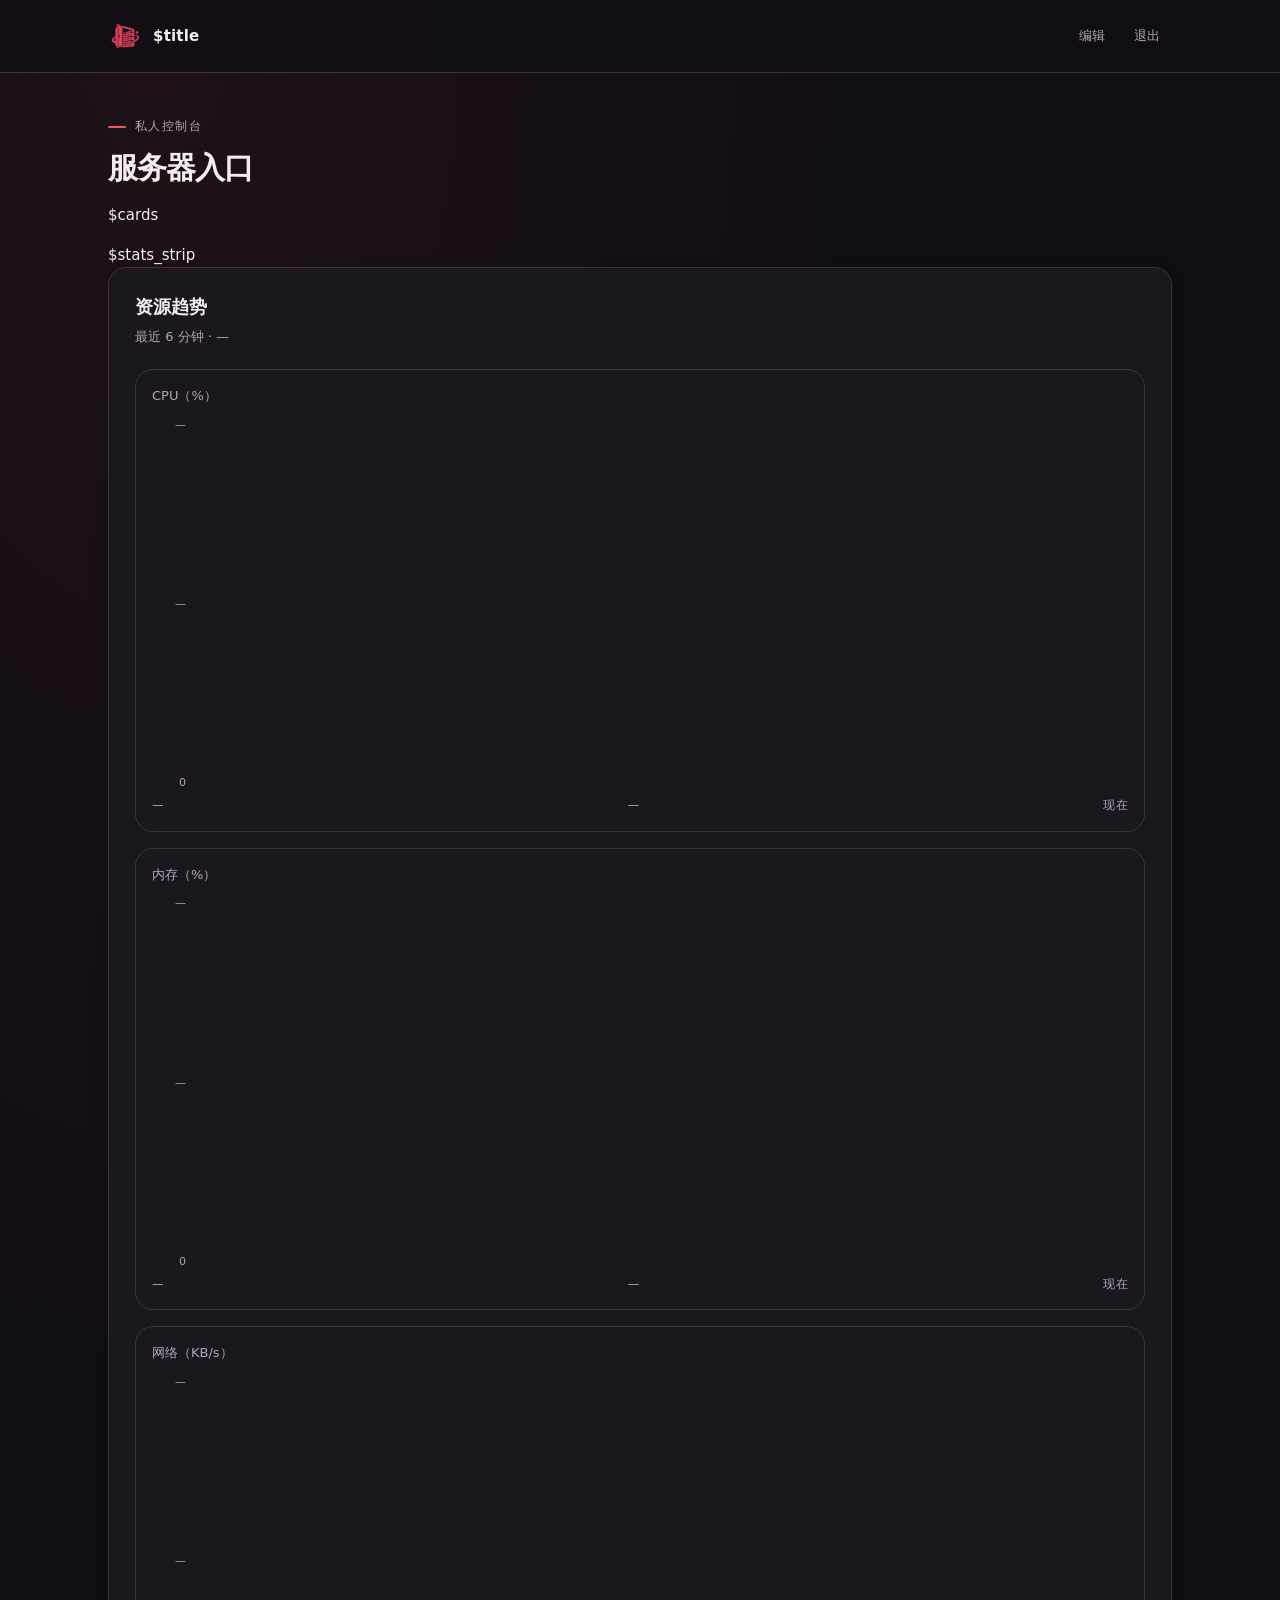
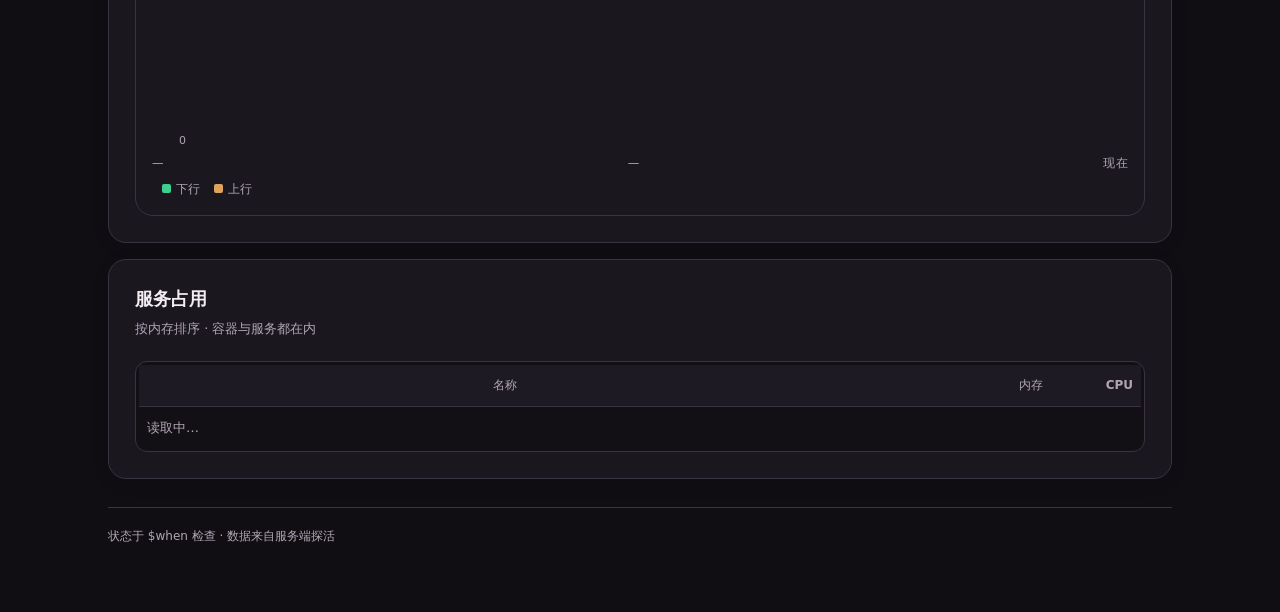
==== templates/index.html @ f42dd67f "Add resource charts and tidy the home page The home page now shows live CPU, memory and network char" ====
<!doctype html>
<html lang="zh-CN">
<head>
<meta charset="utf-8">
<meta name="viewport" content="width=device-width,initial-scale=1">
<meta name="color-scheme" content="dark">
<title>$title</title>
<link rel="icon" href="/static/icon.ico" sizes="any">
<link rel="icon" type="image/png" sizes="32x32" href="/static/icon-32.png">
<link rel="apple-touch-icon" href="/static/apple-touch-icon.png">
<link rel="stylesheet" href="/static/style.css">
</head>
<body>
<header class="topbar">
  <div class="bar-inner">
    <div class="brand"><img class="brand-img" src="/static/icon-192.png" alt="" width="34" height="34" aria-hidden="true"><span class="brand-name">$title</span></div>
    <nav class="topnav" aria-label="主导航">
      <a class="navlink" href="/admin">编辑</a>
      <a class="navlink" href="/logout">退出</a>
    </nav>
  </div>
</header>

<main class="wrap">
  <section class="hero" aria-labelledby="page-title">
    <p class="hero-kicker">私人控制台</p>
    <h1 class="hero-title" id="page-title">服务器入口</h1>
  </section>

  <section class="grid" aria-label="服务入口">
$cards
  </section>

$stats_strip


  <section class="panel" aria-labelledby="chart-title">
    <div class="panel-heading">
      <h2 class="panel-title" id="chart-title">资源趋势</h2>
      <p class="panel-hint"><span id="span">最近 6 分钟</span> · <span id="stamp">—</span></p>
    </div>
    <div class="chart-row three">
      <div class="chart-box">
        <p class="chart-title">CPU（%）</p>
        <div class="chart-plot"><div class="chart-y" aria-hidden="true"><span id="y-top-1">—</span><span id="y-mid-1">—</span><span id="y-bot-1">0</span></div><canvas id="c-cpu" height="120"></canvas></div>
        <p class="chart-axis"><span id="ax-left-1">—</span><span id="ax-mid-1">—</span><span id="ax-right-1">现在</span></p>
      </div>
      <div class="chart-box">
        <p class="chart-title">内存（%）</p>
        <div class="chart-plot"><div class="chart-y" aria-hidden="true"><span id="y-top-2">—</span><span id="y-mid-2">—</span><span id="y-bot-2">0</span></div><canvas id="c-mem" height="120"></canvas></div>
        <p class="chart-axis"><span id="ax-left-2">—</span><span id="ax-mid-2">—</span><span id="ax-right-2">现在</span></p>
      </div>
      <div class="chart-box">
        <p class="chart-title">网络（KB/s）</p>
        <div class="chart-plot"><div class="chart-y" aria-hidden="true"><span id="y-top-3">—</span><span id="y-mid-3">—</span><span id="y-bot-3">0</span></div><canvas id="c-net" height="120"></canvas></div>
        <p class="chart-axis"><span id="ax-left-3">—</span><span id="ax-mid-3">—</span><span id="ax-right-3">现在</span></p>
        <p class="chart-legend"><span class="lg lg-rx"></span>下行 <span class="lg lg-tx"></span>上行</p>
      </div>
    </div>
  </section>

  <section class="panel" aria-labelledby="svc-title">
    <div class="panel-heading">
      <h2 class="panel-title" id="svc-title">服务占用</h2>
      <p class="panel-hint">按内存排序 · 容器与服务都在内</p>
    </div>
    <div class="table-scroll" tabindex="0" role="region" aria-label="服务占用表格">
      <table class="table svc-table">
        <caption class="sr-only">各服务与容器的内存和 CPU 占用</caption>
        <thead><tr><th scope="col">名称</th><th scope="col">内存</th><th scope="col">CPU</th></tr></thead>
        <tbody id="svc-rows"><tr><td colspan="3" class="panel-hint">读取中…</td></tr></tbody>
      </table>
    </div>
  </section>

  <footer class="foot">状态于 <time>$when</time> 检查 · 数据来自服务端探活</footer>
</main>

<script>
(function () {
  const $ = id => document.getElementById(id);
  const s = { cpu: [], mem: [], rx: [], tx: [] };
  if (!$('c-cpu')) return;

  const H = 120;   // 逻辑高度固定：绝不能再从 canvas 属性里读（那会被自己越写越大）

  function fit(c) {
    const dpr = window.devicePixelRatio || 1;
    const w = c.clientWidth || 260;
    c.style.height = H + 'px';          // CSS 高度钉死
    c.width = Math.round(w * dpr);      // 仅后备缓冲按 DPR 放大
    c.height = Math.round(H * dpr);
    const ctx = c.getContext('2d');
    ctx.setTransform(dpr, 0, 0, dpr, 0, 0);
    return { ctx, w, h: H };
  }
  function draw(c, series, axisMax, unit) {
    const { ctx, w, h } = fit(c);
    ctx.clearRect(0, 0, w, h);
    ctx.strokeStyle = 'rgba(255,255,255,0.12)'; ctx.lineWidth = 1;
    for (let i = 0; i <= 3; i++) {
      const y = Math.round(h * i / 3) + .5;
      ctx.beginPath(); ctx.moveTo(0, y); ctx.lineTo(w, y); ctx.stroke();
    }
    // 纵轴刻度用左侧的 HTML 文字显示（canvas 里的小字太糊）
    const fmt = v => (v >= 1000 ? (v / 1000).toFixed(v >= 10000 ? 0 : 1) + 'k' : String(Math.round(v)));
    if (c.dataset.axis !== String(axisMax) + (unit || '')) {
      const n = c.id.replace('c-', '');
      const idx = { cpu: 1, mem: 2, net: 3 }[n];
      const put = (id, v) => { const el = document.getElementById(id); if (el) el.textContent = fmt(v) + (unit || ''); };
      put('y-top-' + idx, axisMax); put('y-mid-' + idx, axisMax / 2); put('y-bot-' + idx, 0);
      c.dataset.axis = String(axisMax) + (unit || '');
    }
    const pad = 2;
    series.forEach(x => {
      const pts = x.data;
      if (pts.length < 2) return;
      ctx.beginPath();
      pts.forEach((v, i) => {
        const px = pad + (w - pad * 2) * (i / (pts.length - 1));
        const py = h - pad - (h - pad * 2) * Math.min(1, v / x.max);
        i ? ctx.lineTo(px, py) : ctx.moveTo(px, py);
      });
      ctx.strokeStyle = x.color; ctx.lineWidth = 1.6; ctx.stroke();
      ctx.lineTo(w - pad, h - pad); ctx.lineTo(pad, h - pad); ctx.closePath();
      ctx.fillStyle = x.fill; ctx.fill();
    });
  }
  function push(a, v) { a.push(v); if (a.length > 120) a.shift(); }

  function renderServices(list) {
    const tb = $('svc-rows');
    if (!Array.isArray(list) || !list.length) return;
    const maxMem = Math.max.apply(null, list.map(x => x.mem_mb).concat([1]));
    tb.innerHTML = list.map(x => {
      const pct = Math.max(2, Math.round(100 * x.mem_mb / maxMem));
      const cpu = x.cpu > 0 ? x.cpu.toFixed(1) + '%' : '—';
      const mem = x.mem_mb.toFixed(1) + ' MB · ' + (x.mem_pct ?? 0).toFixed(1) + '%';
      const kind = x.kind === 'container' ? '容器' : '服务';
      return '<tr><td><span class="svc-name">' + x.name + '</span><span class="svc-kind">' + kind + '</span>'
        + '<span class="svc-bar" style="width:' + pct + '%"></span></td>'
        + '<td class="svc-num">' + mem + '</td>'
        + '<td class="svc-num">' + cpu + '</td></tr>';
    }).join('');
  }

  async function tick() {
    try {
      const r = await fetch('/api/metrics', { credentials: 'same-origin' });
      if (!r.ok) return;
      const d = await r.json();

      $('stamp').textContent = '运行 ' + d.uptime_h + ' 小时 · 更新于 ' + new Date(d.ts * 1000).toLocaleTimeString();

      const hist = Array.isArray(d.history) ? d.history : [];
      const n = hist.length;
      const spanSec = Math.max(0, d.ts - (hist[0] ? hist[0].ts : d.ts));
      const clock = ts => {
        const dt = new Date(ts * 1000);
        const hh = String(dt.getHours()).padStart(2, '0');
        const mm = String(dt.getMinutes()).padStart(2, '0');
        if (spanSec < 120) return hh + ':' + mm + ':' + String(dt.getSeconds()).padStart(2, '0');
        return hh + ':' + mm;
      };
      const human = sec => {
        if (sec < 90) return Math.round(sec) + ' 秒';
        if (sec < 3600) return Math.round(sec / 60) + ' 分钟';
        return (sec / 3600).toFixed(1) + ' 小时';
      };
      $('span').textContent = n < 2 ? '刚启动，正在积累' : '最近 ' + human(spanSec);

      const labels = n < 2 ? ['—', '—', '现在']
        : [clock(hist[0].ts), clock(Math.round((hist[0].ts + d.ts) / 2)), clock(d.ts)];
      ['1', '2', '3'].forEach(k => {
        $('ax-left-' + k).textContent = labels[0];
        $('ax-mid-' + k).textContent = labels[1];
        $('ax-right-' + k).textContent = labels[2];
      });

      if (s.cpu.length === 0 && n) {
        hist.forEach(h => { push(s.cpu, h.cpu); push(s.mem, h.mem_pct); push(s.rx, h.rx_kbs); push(s.tx, h.tx_kbs); });
      } else {
        push(s.cpu, d.cpu); push(s.mem, d.mem_pct); push(s.rx, d.rx_kbs); push(s.tx, d.tx_kbs);
      }

      draw($('c-cpu'), [{ data: s.cpu, max: 100, color: '#e05a72', fill: 'rgba(224,90,114,0.12)' }], 100, '%');
      draw($('c-mem'), [{ data: s.mem, max: 100, color: '#6ea8fe', fill: 'rgba(110,168,254,0.10)' }], 100, '%');
      // 网络纵轴取整到好看的档（10/20/50/100…），避免出现 74 这种怪刻度
      const NICE = [10, 20, 50, 100, 200, 500, 1000, 2000, 5000, 10000, 20000, 50000];
      const peak = Math.max.apply(null, s.rx.concat(s.tx).concat([0]));
      const netMax = NICE.find(v => v >= peak * 1.15) || NICE[NICE.length - 1];
      draw($('c-net'), [
        { data: s.rx, max: netMax, color: '#3ecf8e', fill: 'rgba(62,207,142,0.10)' },
        { data: s.tx, max: netMax, color: '#e0a35a', fill: 'rgba(224,163,90,0.10)' }
      ], netMax, '');

      renderServices(d.services);
    } catch (e) {}
  }
  tick(); setInterval(tick, 3000);
  window.addEventListener('resize', tick);
})();
</script>
</body>
</html>
---- static/style.css ----
:root{
  color-scheme:dark;
  --bg:#100e13;
  --panel:#1a171f;
  --panel-raised:#221d27;
  --input:#121015;
  --line:#3c3342;
  --text:#f3edf2;
  --muted:#b2a6b6;
  --accent:#e05a72;
  --accent-bright:#f08095;
  --ok:#72d9a5;
  --down:#f28b83;
  --unknown:#b2a8ba;
  --radius:18px;
  --gap:16px;
  --shadow:0 16px 48px rgba(0,0,0,.16);
}
*{box-sizing:border-box}
html{min-height:100%;scroll-padding-top:24px;-webkit-text-size-adjust:100%}
body{
  min-width:280px;
  min-height:100vh;
  margin:0;
  background:radial-gradient(ellipse at 12% 0,rgba(139,43,70,.12),transparent 48%),var(--bg);
  color:var(--text);
  font:15px/1.6 system-ui,-apple-system,BlinkMacSystemFont,"Segoe UI","PingFang SC","Microsoft YaHei",sans-serif;
  -webkit-font-smoothing:antialiased;
}
::selection{background:#743146;color:#fff}
a{color:inherit;text-decoration:none}
button,input{font:inherit}
button,a,input{-webkit-tap-highlight-color:rgba(224,90,114,.18)}
a,button,input{touch-action:manipulation}
:focus-visible{outline:2px solid var(--accent-bright);outline-offset:4px}
.sr-only{
  position:absolute;
  width:1px;height:1px;
  padding:0;margin:-1px;
  overflow:hidden;clip-path:inset(50%);
  white-space:nowrap;border:0;
}
.topbar{
  border-bottom:1px solid var(--line);
  background:rgba(16,14,19,.82);
}
.bar-inner{
  display:flex;align-items:center;justify-content:space-between;gap:20px;
  max-width:1120px;margin:0 auto;padding:14px 28px;
}
.brand,.brand-link{display:inline-flex;align-items:center;gap:11px;min-width:0}
.brand{font-weight:650;letter-spacing:.2px}
.brand-link{border-radius:8px}
.brand-mark{
  display:grid;place-items:center;flex-shrink:0;
  width:34px;height:34px;border-radius:11px;
  background:linear-gradient(145deg,#ef8196,var(--accent));
  color:#260e18;font-size:20px;font-weight:800;line-height:1;
  box-shadow:inset 0 1px 0 rgba(255,255,255,.22),0 4px 16px rgba(224,90,114,.1);
}
.brand-name{white-space:nowrap;font-size:15px}
.brand-img{width:34px;height:34px;display:block;border-radius:9px;object-fit:contain}
.topnav{display:flex;align-items:center;gap:5px;color:var(--muted);font-size:13px}
.navlink{
  display:inline-flex;align-items:center;justify-content:center;
  min-height:44px;min-width:44px;padding:8px 12px;border-radius:9px;
  transition:color .18s ease,background .18s ease;
}
.wrap{width:100%;max-width:1120px;margin:0 auto;padding:44px 28px 64px}
.hero{margin-bottom:var(--gap)}
.hero-kicker{
  display:flex;align-items:center;gap:9px;
  margin:0 0 12px;color:var(--muted);font-size:12px;letter-spacing:.12em;
}
.hero-kicker::before{content:"";width:18px;height:2px;background:var(--accent);border-radius:2px}
.hero-title{margin:0 0 7px;font-size:clamp(24px,3vw,30px);font-weight:650;letter-spacing:-.03em;line-height:1.3}
.hero-sub{margin:0;color:var(--muted);font-size:14px}
.grid{display:grid;grid-template-columns:repeat(2,minmax(0,1fr));gap:var(--gap);margin:0 0 var(--gap)}
.card{
  position:relative;display:flex;align-items:center;gap:16px;min-width:0;min-height:126px;
  padding:23px;border:1px solid var(--line);border-radius:var(--radius);
  background:linear-gradient(125deg,rgba(224,90,114,.035),transparent 70%),var(--panel);
  box-shadow:0 4px 18px rgba(0,0,0,.08);
  transition:transform .2s ease,border-color .2s ease,background-color .2s ease,box-shadow .2s ease;
}
.card-icon{
  display:grid;place-items:center;flex:0 0 44px;width:44px;min-height:44px;
  padding:5px;border:1px solid #433343;border-radius:13px;
  background:rgba(224,90,114,.07);font-size:23px;line-height:1.3;overflow-wrap:anywhere;
}
.card-body{display:flex;flex-direction:column;gap:5px;min-width:0;flex:1}
.card-name{font-size:16px;font-weight:650;line-height:1.4;overflow-wrap:anywhere}
.card-desc{color:var(--muted);font-size:13px;line-height:1.65;overflow-wrap:anywhere}
.pill{
  display:inline-flex;align-items:center;justify-content:center;gap:6px;flex-shrink:0;
  padding:4px 9px;border:1px solid #514757;border-radius:999px;
  background:rgba(178,168,186,.06);color:var(--unknown);
  font-size:11px;font-weight:550;line-height:1.5;white-space:nowrap;
}
.pill::before{content:"";width:5px;height:5px;flex-shrink:0;border-radius:50%;background:currentColor}
.ok{color:var(--ok)}
.down,.err{color:var(--down)}
.unknown{color:var(--unknown)}
.pill.ok{color:var(--ok);border-color:rgba(114,217,165,.3);background:rgba(114,217,165,.07)}
.pill.down{color:var(--down);border-color:rgba(242,139,131,.3);background:rgba(242,139,131,.07)}
.pill.unknown{color:var(--unknown);border-color:rgba(178,168,186,.3);background:rgba(178,168,186,.06)}
.foot{margin-top:28px;padding-top:18px;border-top:1px solid var(--line);color:var(--muted);font-size:12px;line-height:1.8;overflow-wrap:anywhere}
.foot time,.file-path{font-variant-numeric:tabular-nums}
.empty{grid-column:1/-1;margin:0;padding:32px 24px;border:1px dashed var(--line);border-radius:var(--radius);color:var(--muted);text-align:center}
.centered{display:grid;place-items:center;min-height:100vh;min-height:100svh;padding:32px 20px}
.authbox{
  position:relative;width:min(100%,400px);padding:34px;
  border:1px solid var(--line);border-top-color:#6b3b4c;border-radius:22px;
  background:linear-gradient(160deg,rgba(224,90,114,.05),transparent 48%),var(--panel);
  box-shadow:var(--shadow);
}
.auth-mark{width:42px;height:42px;margin-bottom:25px;border-radius:13px;font-size:25px}
.auth-title{margin:0 0 7px;font-size:23px;line-height:1.35;font-weight:650;letter-spacing:-.025em}
.auth-sub{margin:0 0 25px;color:var(--muted);font-size:14px}
.stack{display:flex;flex-direction:column;gap:17px}
.stack.narrow{width:100%;max-width:400px}
.field{display:flex;flex-direction:column;gap:7px;min-width:0}
.field-label{color:var(--muted);font-size:13px;font-weight:500}
input[type=password],input[type=text],input[type=url],input:not([type]){
  display:block;width:100%;min-width:0;min-height:46px;padding:10px 12px;
  border:1px solid #59495f;border-radius:10px;background:var(--input);
  color:var(--text);font:inherit;font-size:16px;line-height:1.5;
  caret-color:var(--accent-bright);
  transition:border-color .18s ease,box-shadow .18s ease;
}
input::placeholder{color:#a393ab;opacity:1}
input:focus{outline:2px solid var(--accent-bright);outline-offset:2px;border-color:var(--accent-bright)}
input[type=checkbox]{width:18px;height:18px;margin:0;accent-color:var(--accent);cursor:pointer;vertical-align:middle}
input:-webkit-autofill{-webkit-text-fill-color:var(--text);box-shadow:0 0 0 1000px var(--input) inset;caret-color:var(--accent-bright)}
.btn{
  display:inline-flex;align-items:center;justify-content:center;gap:8px;
  min-height:44px;padding:10px 17px;border:1px solid #59495f;border-radius:10px;
  background:var(--panel-raised);color:var(--text);font:inherit;font-size:14px;
  font-weight:600;line-height:1.5;text-align:center;cursor:pointer;
  transition:background-color .18s ease,border-color .18s ease,box-shadow .18s ease,transform .18s ease;
}
.btn.primary{background:var(--accent);border-color:var(--accent);color:#260e18;font-weight:750;box-shadow:0 4px 14px rgba(224,90,114,.12)}
.btn.ghost{background:transparent;color:var(--muted)}
.btn:active{transform:translateY(1px)}
.btn:disabled{opacity:.5;cursor:not-allowed;transform:none;box-shadow:none}
.authbox .btn.primary{margin-top:5px;min-height:46px}
.msg{margin:0 0 18px;padding:11px 13px;border:1px solid var(--line);border-radius:10px;background:rgba(178,168,186,.05);font-size:13px;line-height:1.7;overflow-wrap:anywhere}
.msg.ok{color:var(--ok);border-color:rgba(114,217,165,.3);background:rgba(114,217,165,.07)}
.msg.err{color:var(--down);border-color:rgba(242,139,131,.35);background:rgba(242,139,131,.07)}
.admin-wrap{padding-top:32px}
.panel{min-width:0;margin-bottom:var(--gap);padding:26px;border:1px solid var(--line);border-radius:var(--radius);background:var(--panel);box-shadow:0 4px 20px rgba(0,0,0,.06)}
.panel-heading{margin-bottom:20px}
.panel-title{margin:0 0 6px;font-size:18px;font-weight:650;line-height:1.4}
.panel-hint{margin:0;color:var(--muted);font-size:13px;line-height:1.8;overflow-wrap:anywhere}
.table-scroll{
  width:100%;overflow-x:auto;padding:3px;border:1px solid var(--line);border-radius:12px;
  background:var(--input);scrollbar-width:thin;scrollbar-color:#695468 var(--input);
  -webkit-overflow-scrolling:touch;
}
.table-scroll:focus-visible{outline-offset:3px}
.table{width:100%;min-width:1000px;border-collapse:collapse;table-layout:fixed;font-size:13px}
.table caption{text-align:left}
.table th{
  padding:11px 8px;border-bottom:1px solid var(--line);background:#1e1a23;
  color:var(--muted);font-size:12px;font-weight:550;text-align:left;white-space:nowrap;
}
.table th:first-child{width:70px;text-align:center}
.table th:last-child{width:62px;text-align:center}
.table td{padding:9px 8px;border-bottom:1px solid #302936;vertical-align:middle;transition:background-color .18s ease}
.table tbody tr:last-child td{border-bottom:0}
.table tbody tr:focus-within td{background:rgba(224,90,114,.07)}
.table td input:not([type=checkbox]){width:100%;min-width:0;min-height:40px;padding:8px 9px;border-radius:7px;font-size:13px}
.table .w-icon{text-align:center}
.table .w-name,.table .w-desc,.table .w-url,.table .w-check{width:100%;min-width:0}
.table .w-url,.table .w-check{font-variant-numeric:tabular-nums}
.table td input[type=checkbox]{display:block;width:18px;height:18px;margin:0 auto}
.table .center,.center{text-align:center}
.table-help{display:none;margin:10px 0 0;color:var(--muted);font-size:12px}
.row-actions{display:flex;align-items:center;gap:12px;margin-top:18px}
.row-actions .primary{margin-left:auto;min-width:126px}
.password-panel{display:grid;grid-template-columns:minmax(0,1fr) minmax(280px,400px);align-items:start;gap:36px}
.password-panel .panel-hint{max-width:340px}
.password-panel .stack{justify-self:end}
.password-panel .btn{align-self:flex-start;min-width:126px;margin-top:3px}
@media (hover:hover) and (pointer:fine){
  .navlink:hover{background:var(--panel-raised);color:var(--text)}
  .card:hover{transform:translateY(-3px);border-color:var(--accent);background-color:#231a24;box-shadow:0 12px 30px rgba(0,0,0,.2),0 0 0 1px rgba(224,90,114,.08)}
  .btn:hover:not(:disabled){border-color:var(--accent-bright);background-color:#302431}
  .btn.primary:hover:not(:disabled){background:var(--accent-bright);border-color:var(--accent-bright);box-shadow:0 6px 20px rgba(224,90,114,.2)}
  .table tbody tr:hover td{background:rgba(224,90,114,.045)}
  input:hover:not(:focus){border-color:#866c8c}
}
.card:focus-visible,.card:focus-within{border-color:var(--accent-bright);box-shadow:0 8px 26px rgba(0,0,0,.18)}
@media (max-width:900px){
  .card{padding:19px;gap:12px}
  .card-icon{flex-basis:40px;width:40px;min-height:40px;font-size:21px}
  .panel{padding:22px}
  .password-panel{gap:24px}
}
@media (max-width:680px){
  .bar-inner{padding:10px 20px;gap:12px}
  .wrap{padding:30px 20px 44px}
  .hero{margin-bottom:23px}
  .grid{grid-template-columns:minmax(0,1fr);gap:12px}
  .card{min-height:112px;padding:20px;gap:14px}
  .admin-wrap{padding-top:22px}
  .panel{padding:20px;margin-bottom:16px}
  .password-panel{grid-template-columns:minmax(0,1fr);gap:0}
  .password-panel .stack{max-width:none;justify-self:stretch}
  .password-panel .panel-hint{max-width:none}
  .table-help{display:block}
  .table td input:not([type=checkbox]){font-size:16px;min-height:44px}
  .table td{padding-top:10px;padding-bottom:10px}
  .foot{margin-top:24px;font-size:11px}
}
@media (max-width:420px){
  .bar-inner{padding-right:16px;padding-left:16px;gap:8px}
  .brand,.brand-link{gap:8px}
  .brand-name{font-size:14px}
  .brand-mark{width:30px;height:30px;border-radius:9px;font-size:18px}
  .brand-img{width:30px;height:30px}
  .topnav{gap:2px}
  .navlink{padding-right:9px;padding-left:9px}
  .wrap{padding-right:16px;padding-left:16px}
  .card{padding:18px 16px;gap:12px}
  .card-icon{flex-basis:38px;width:38px;min-height:38px;border-radius:11px}
  .card-name{font-size:15px}
  .pill{padding:4px 7px}
  .centered{padding:24px 16px}
  .authbox{padding:28px 24px;border-radius:18px}
  .auth-mark{width:42px;height:42px;border-radius:13px;font-size:25px}
  .panel{padding:18px 14px}
  .row-actions{gap:10px}
  .row-actions .btn{flex:1;min-width:0;padding-right:10px;padding-left:10px}
  .password-panel .btn{align-self:stretch}
}
@media (max-width:340px){
  .bar-inner{flex-wrap:wrap}
  .topnav{margin-left:auto}
  .card{flex-wrap:wrap}
  .card-body{flex-basis:calc(100% - 54px)}
  .card .pill{margin-left:50px}
}
@media (prefers-reduced-motion:reduce){
  *,*::before,*::after{animation:none!important;transition:none!important;scroll-behavior:auto!important}
  .card:hover,.btn:active{transform:none}
}

/* 详情页与外壳补充 */
.logbox{margin:0;padding:14px;border-radius:10px;border:1px solid var(--line);background:rgba(0,0,0,.35);color:var(--muted);font:12.5px/1.6 ui-monospace,Menlo,Consolas,monospace;overflow:auto;max-height:340px;white-space:pre-wrap;word-break:break-all}

/* ---------- 资源页 ---------- */
.stat-grid{display:grid;grid-template-columns:repeat(auto-fit,minmax(180px,1fr));gap:var(--gap);margin:0 0 26px}
.stat-card{padding:18px;border:1px solid var(--line);border-radius:var(--radius);background:var(--panel)}
.stat-label{margin:0 0 8px;color:var(--muted);font-size:13px;letter-spacing:.4px}
.stat-value{margin:0;font-size:34px;font-weight:650;line-height:1.1}
.stat-unit{font-size:15px;color:var(--muted);margin-left:3px}
.stat-sub{margin:8px 0 0;color:var(--muted);font-size:12.5px}
.chart-block{margin:0 0 var(--gap)}
.chart-head{display:flex;align-items:baseline;justify-content:space-between;gap:12px;margin-bottom:10px}
.chart-row{display:grid;grid-template-columns:1fr 1fr;gap:var(--gap)}
.chart-box{padding:16px;border:1px solid var(--line);border-radius:var(--radius);background:var(--panel)}
.chart-title{margin:0 0 10px;color:var(--muted);font-size:13px}
.chart-box canvas{width:100%;display:block}
.chart-legend{margin:8px 0 0;color:var(--muted);font-size:12px}
.lg{display:inline-block;width:9px;height:9px;border-radius:2px;margin:0 5px 0 10px}
.lg-cpu{background:#e05a72}.lg-mem{background:#6ea8fe}.lg-rx{background:#3ecf8e}.lg-tx{background:#e0a35a}
@media (max-width:760px){.chart-row{grid-template-columns:1fr}}

/* ---------- 首页资源条 ---------- */
.stat-strip{display:flex;flex-wrap:wrap;align-items:center;gap:10px 22px;margin:0 0 var(--gap);padding:14px 18px;border:1px solid var(--line);border-radius:var(--radius);background:var(--panel)}
.stat-strip-item{display:flex;align-items:baseline;gap:7px}
.stat-strip-item .k{color:var(--muted);font-size:12.5px}
.stat-strip-item .v{font-size:19px;font-weight:620}
.stat-strip-item .u{font-size:12px;color:var(--muted);margin-left:1px}
.stat-strip-link{margin-left:auto;color:var(--accent);font-size:13px}
.stat-strip-link:hover{text-decoration:underline}
.chart-axis{display:flex;justify-content:space-between;margin:6px 0 0;color:var(--muted);font-size:11.5px;letter-spacing:.3px}

/* ---------- 三列图表 + 服务占用表 ---------- */
.chart-row.three{grid-template-columns:1fr}   /* 上中下三栏 */
.svc-table td{vertical-align:middle}
/* 服务占用表：三列各就各位，别把数字甩到两头 */
.svc-table{min-width:0}
.svc-table th:nth-child(1),.svc-table td:nth-child(1){width:auto}
.svc-table th:nth-child(2),.svc-table td:nth-child(2){width:180px;text-align:right}
.svc-table th:nth-child(3),.svc-table td:nth-child(3){width:90px;text-align:right}

.svc-name{font-weight:600}
.svc-kind{margin-left:8px;font-size:11px;color:var(--muted);border:1px solid var(--line);border-radius:999px;padding:1px 7px}
.svc-bar{display:block;height:3px;margin-top:6px;border-radius:2px;background:linear-gradient(90deg,var(--accent),rgba(224,90,114,0.15))}
.svc-num{font-variant-numeric:tabular-nums;color:var(--muted);white-space:nowrap}
.chart-plot{display:flex;gap:8px;align-items:stretch}
.chart-y{display:flex;flex-direction:column;justify-content:space-between;font-size:11px;line-height:1;color:var(--muted);padding:2px 0;min-width:34px;text-align:right;font-variant-numeric:tabular-nums}
.chart-plot canvas{flex:1;min-width:0}
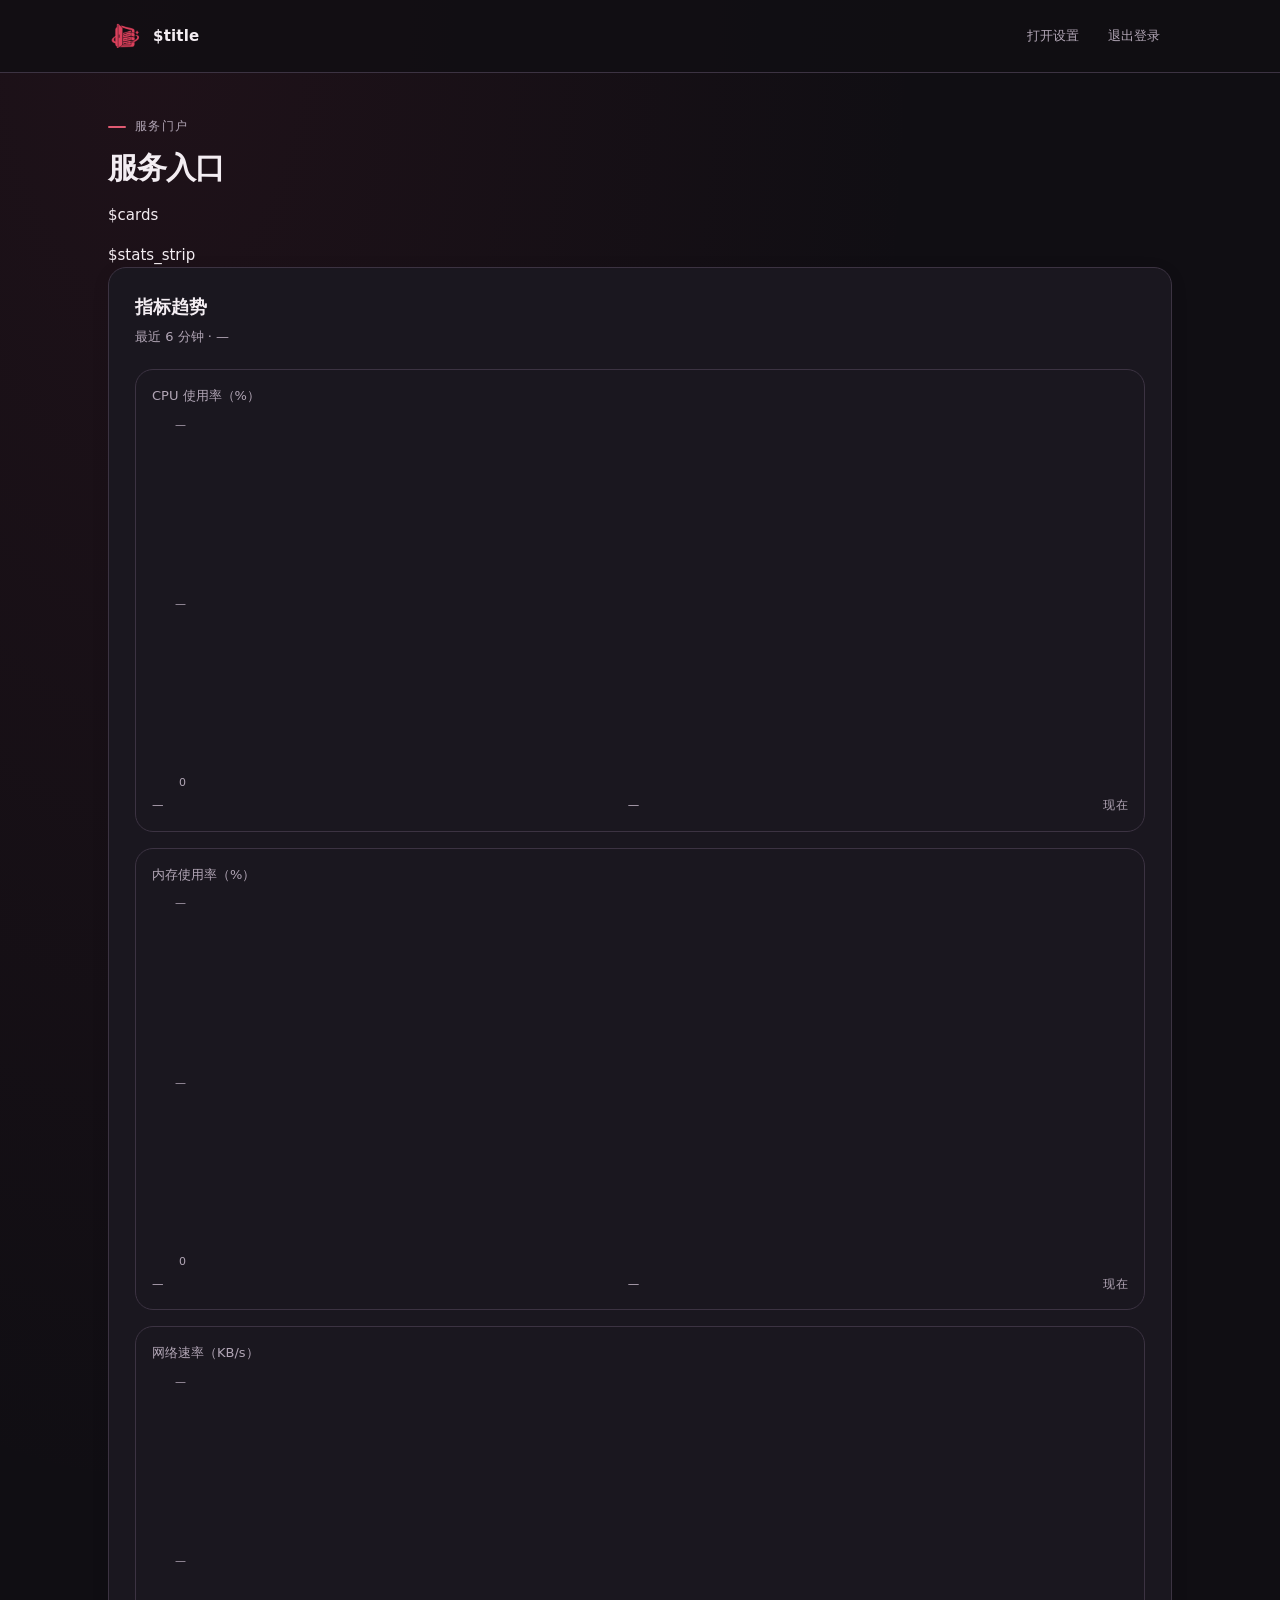
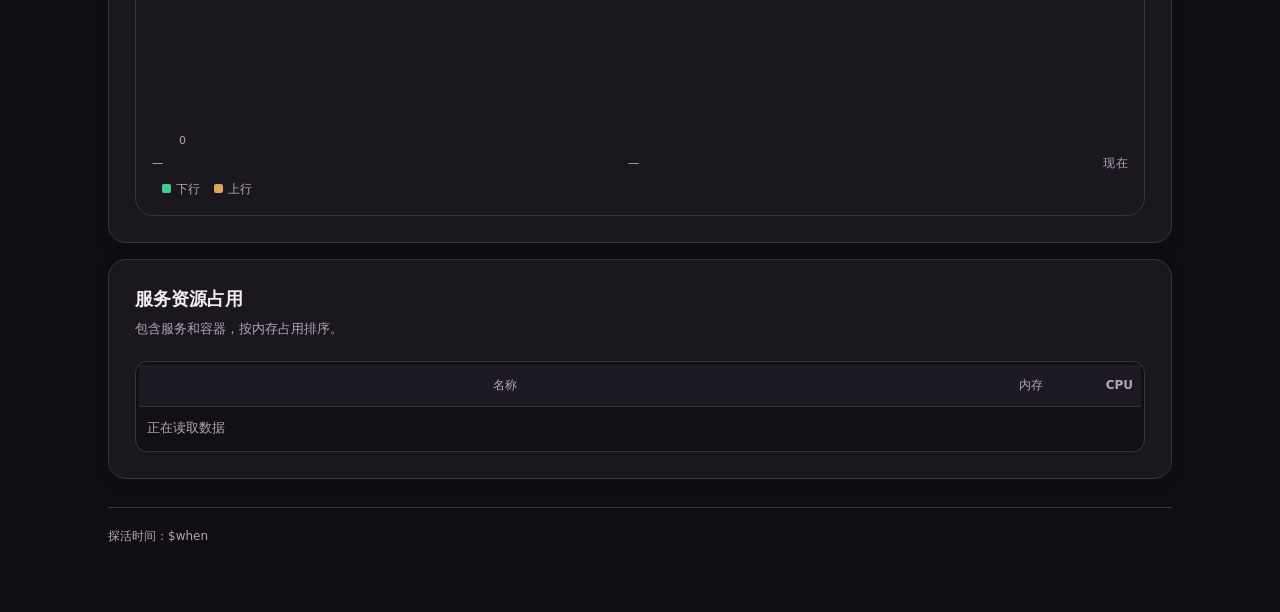
==== commit 3d5e090f: "Rewrite the interface copy and close the holes the review found Copy pass over every template and ev" ====
--- a/templates/index.html
+++ b/templates/index.html
@@ -15,16 +15,16 @@
   <div class="bar-inner">
     <div class="brand"><img class="brand-img" src="/static/icon-192.png" alt="" width="34" height="34" aria-hidden="true"><span class="brand-name">$title</span></div>
     <nav class="topnav" aria-label="主导航">
-      <a class="navlink" href="/admin">编辑</a>
-      <a class="navlink" href="/logout">退出</a>
+      <a class="navlink" href="/admin">打开设置</a>
+      <a class="navlink" href="/logout">退出登录</a>
     </nav>
   </div>
 </header>
 
 <main class="wrap">
   <section class="hero" aria-labelledby="page-title">
-    <p class="hero-kicker">私人控制台</p>
-    <h1 class="hero-title" id="page-title">服务器入口</h1>
+    <p class="hero-kicker">服务门户</p>
+    <h1 class="hero-title" id="page-title">服务入口</h1>
   </section>
 
   <section class="grid" aria-label="服务入口">
@@ -36,22 +36,22 @@
 
   <section class="panel" aria-labelledby="chart-title">
     <div class="panel-heading">
-      <h2 class="panel-title" id="chart-title">资源趋势</h2>
+      <h2 class="panel-title" id="chart-title">指标趋势</h2>
       <p class="panel-hint"><span id="span">最近 6 分钟</span> · <span id="stamp">—</span></p>
     </div>
     <div class="chart-row three">
       <div class="chart-box">
-        <p class="chart-title">CPU（%）</p>
+        <p class="chart-title">CPU 使用率（%）</p>
         <div class="chart-plot"><div class="chart-y" aria-hidden="true"><span id="y-top-1">—</span><span id="y-mid-1">—</span><span id="y-bot-1">0</span></div><canvas id="c-cpu" height="120"></canvas></div>
         <p class="chart-axis"><span id="ax-left-1">—</span><span id="ax-mid-1">—</span><span id="ax-right-1">现在</span></p>
       </div>
       <div class="chart-box">
-        <p class="chart-title">内存（%）</p>
+        <p class="chart-title">内存使用率（%）</p>
         <div class="chart-plot"><div class="chart-y" aria-hidden="true"><span id="y-top-2">—</span><span id="y-mid-2">—</span><span id="y-bot-2">0</span></div><canvas id="c-mem" height="120"></canvas></div>
         <p class="chart-axis"><span id="ax-left-2">—</span><span id="ax-mid-2">—</span><span id="ax-right-2">现在</span></p>
       </div>
       <div class="chart-box">
-        <p class="chart-title">网络（KB/s）</p>
+        <p class="chart-title">网络速率（KB/s）</p>
         <div class="chart-plot"><div class="chart-y" aria-hidden="true"><span id="y-top-3">—</span><span id="y-mid-3">—</span><span id="y-bot-3">0</span></div><canvas id="c-net" height="120"></canvas></div>
         <p class="chart-axis"><span id="ax-left-3">—</span><span id="ax-mid-3">—</span><span id="ax-right-3">现在</span></p>
         <p class="chart-legend"><span class="lg lg-rx"></span>下行 <span class="lg lg-tx"></span>上行</p>
@@ -61,25 +61,25 @@
 
   <section class="panel" aria-labelledby="svc-title">
     <div class="panel-heading">
-      <h2 class="panel-title" id="svc-title">服务占用</h2>
-      <p class="panel-hint">按内存排序 · 容器与服务都在内</p>
-    </div>
-    <div class="table-scroll" tabindex="0" role="region" aria-label="服务占用表格">
+      <h2 class="panel-title" id="svc-title">服务资源占用</h2>
+      <p class="panel-hint">包含服务和容器，按内存占用排序。</p>
+    </div>
+    <div class="table-scroll" tabindex="0" role="region" aria-label="服务资源占用表格">
       <table class="table svc-table">
-        <caption class="sr-only">各服务与容器的内存和 CPU 占用</caption>
+        <caption class="sr-only">服务和容器的资源占用</caption>
         <thead><tr><th scope="col">名称</th><th scope="col">内存</th><th scope="col">CPU</th></tr></thead>
-        <tbody id="svc-rows"><tr><td colspan="3" class="panel-hint">读取中…</td></tr></tbody>
+        <tbody id="svc-rows"><tr><td colspan="3" class="panel-hint">正在读取数据</td></tr></tbody>
       </table>
     </div>
   </section>
 
-  <footer class="foot">状态于 <time>$when</time> 检查 · 数据来自服务端探活</footer>
+  <footer class="foot">探活时间：<time>$when</time></footer>
 </main>
 
 <script>
 (function () {
   const $ = id => document.getElementById(id);
-  const s = { cpu: [], mem: [], rx: [], tx: [] };
+  const s = { cpu: [], mem: [], rx: [], tx: [], ts: [] };
   if (!$('c-cpu')) return;
 
   const H = 120;   // 逻辑高度固定：绝不能再从 canvas 属性里读（那会被自己越写越大）
@@ -94,7 +94,7 @@
     ctx.setTransform(dpr, 0, 0, dpr, 0, 0);
     return { ctx, w, h: H };
   }
-  function draw(c, series, axisMax, unit) {
+  function draw(c, series, axisMax, unit, t0, t1) {
     const { ctx, w, h } = fit(c);
     ctx.clearRect(0, 0, w, h);
     ctx.strokeStyle = 'rgba(255,255,255,0.12)'; ctx.lineWidth = 1;
@@ -112,21 +112,25 @@
       c.dataset.axis = String(axisMax) + (unit || '');
     }
     const pad = 2;
+    const span = Math.max(1, t1 - t0);
+    const xAt = ts => pad + (w - pad * 2) * Math.min(1, Math.max(0, (ts - t0) / span));
     series.forEach(x => {
-      const pts = x.data;
+      const pts = x.data, ts = x.ts || [];
       if (pts.length < 2) return;
       ctx.beginPath();
       pts.forEach((v, i) => {
-        const px = pad + (w - pad * 2) * (i / (pts.length - 1));
+        const px = xAt(ts[i] ?? t1);
         const py = h - pad - (h - pad * 2) * Math.min(1, v / x.max);
         i ? ctx.lineTo(px, py) : ctx.moveTo(px, py);
       });
       ctx.strokeStyle = x.color; ctx.lineWidth = 1.6; ctx.stroke();
-      ctx.lineTo(w - pad, h - pad); ctx.lineTo(pad, h - pad); ctx.closePath();
+      ctx.lineTo(xAt(ts[pts.length - 1] ?? t1), h - pad);
+      ctx.lineTo(xAt(ts[0] ?? t0), h - pad);
+      ctx.closePath();
       ctx.fillStyle = x.fill; ctx.fill();
     });
   }
-  function push(a, v) { a.push(v); if (a.length > 120) a.shift(); }
+  function push(a, v) { a.push(v); if (a.length > 4320) a.shift(); }   // 上限留够（最多 72 小时），实际窗口跟随后端
 
   function renderServices(list) {
     const tb = $('svc-rows');
@@ -150,49 +154,57 @@
       if (!r.ok) return;
       const d = await r.json();
 
-      $('stamp').textContent = '运行 ' + d.uptime_h + ' 小时 · 更新于 ' + new Date(d.ts * 1000).toLocaleTimeString();
+      $('stamp').textContent = '已运行 ' + d.uptime_h + ' 小时 · 更新于 ' + new Date(d.ts * 1000).toLocaleTimeString();
 
       const hist = Array.isArray(d.history) ? d.history : [];
       const n = hist.length;
-      const spanSec = Math.max(0, d.ts - (hist[0] ? hist[0].ts : d.ts));
       const clock = ts => {
         const dt = new Date(ts * 1000);
         const hh = String(dt.getHours()).padStart(2, '0');
         const mm = String(dt.getMinutes()).padStart(2, '0');
-        if (spanSec < 120) return hh + ':' + mm + ':' + String(dt.getSeconds()).padStart(2, '0');
+        if (winSec < 120) return hh + ':' + mm + ':' + String(dt.getSeconds()).padStart(2, '0');
+        if (winSec >= 20 * 3600) return (dt.getMonth() + 1) + '-' + dt.getDate() + ' ' + hh + ':' + mm;
         return hh + ':' + mm;
       };
       const human = sec => {
         if (sec < 90) return Math.round(sec) + ' 秒';
         if (sec < 3600) return Math.round(sec / 60) + ' 分钟';
-        return (sec / 3600).toFixed(1) + ' 小时';
+        const h = sec / 3600;
+        return (h >= 10 ? Math.round(h) : h.toFixed(1)) + ' 小时';
       };
-      $('span').textContent = n < 2 ? '刚启动，正在积累' : '最近 ' + human(spanSec);
-
-      const labels = n < 2 ? ['—', '—', '现在']
-        : [clock(hist[0].ts), clock(Math.round((hist[0].ts + d.ts) / 2)), clock(d.ts)];
+      const lastTs = hist.length ? hist[hist.length - 1].ts : null;
+      if (s.cpu.length === 0 && n) {
+        hist.forEach(h => { push(s.ts, h.ts); push(s.cpu, h.cpu); push(s.mem, h.mem_pct); push(s.rx, h.rx_kbs); push(s.tx, h.tx_kbs); });
+      } else if (lastTs !== null && s.ts[s.ts.length - 1] !== lastTs) {
+        // 后端是分钟桶：只有开了新桶才加点，别每个 tick 都塞
+        const h = hist[hist.length - 1];
+        push(s.ts, h.ts); push(s.cpu, h.cpu); push(s.mem, h.mem_pct); push(s.rx, h.rx_kbs); push(s.tx, h.tx_kbs);
+      }
+
+      // 横轴不预留未来：从第一个点画到最后一个点，跨度就是已存到的时间
+      const have = s.ts.length;
+      const t0 = have ? s.ts[0] : d.ts;
+      const t1 = have ? s.ts[have - 1] : d.ts;
+      const winSec = Math.max(0, t1 - t0);
+      const spanSec = winSec;
+      $('span').textContent = have < 2 ? '正在收集指标' : '最近 ' + human(spanSec);
+      const labels = [clock(t0), clock(Math.round((t0 + t1) / 2)), clock(t1)];
       ['1', '2', '3'].forEach(k => {
         $('ax-left-' + k).textContent = labels[0];
         $('ax-mid-' + k).textContent = labels[1];
         $('ax-right-' + k).textContent = labels[2];
       });
 
-      if (s.cpu.length === 0 && n) {
-        hist.forEach(h => { push(s.cpu, h.cpu); push(s.mem, h.mem_pct); push(s.rx, h.rx_kbs); push(s.tx, h.tx_kbs); });
-      } else {
-        push(s.cpu, d.cpu); push(s.mem, d.mem_pct); push(s.rx, d.rx_kbs); push(s.tx, d.tx_kbs);
-      }
-
-      draw($('c-cpu'), [{ data: s.cpu, max: 100, color: '#e05a72', fill: 'rgba(224,90,114,0.12)' }], 100, '%');
-      draw($('c-mem'), [{ data: s.mem, max: 100, color: '#6ea8fe', fill: 'rgba(110,168,254,0.10)' }], 100, '%');
+      draw($('c-cpu'), [{ data: s.cpu, ts: s.ts, max: 100, color: '#e05a72', fill: 'rgba(224,90,114,0.12)' }], 100, '%', t0, t1);
+      draw($('c-mem'), [{ data: s.mem, ts: s.ts, max: 100, color: '#6ea8fe', fill: 'rgba(110,168,254,0.10)' }], 100, '%', t0, t1);
       // 网络纵轴取整到好看的档（10/20/50/100…），避免出现 74 这种怪刻度
       const NICE = [10, 20, 50, 100, 200, 500, 1000, 2000, 5000, 10000, 20000, 50000];
       const peak = Math.max.apply(null, s.rx.concat(s.tx).concat([0]));
       const netMax = NICE.find(v => v >= peak * 1.15) || NICE[NICE.length - 1];
       draw($('c-net'), [
-        { data: s.rx, max: netMax, color: '#3ecf8e', fill: 'rgba(62,207,142,0.10)' },
-        { data: s.tx, max: netMax, color: '#e0a35a', fill: 'rgba(224,163,90,0.10)' }
-      ], netMax, '');
+        { data: s.rx, ts: s.ts, max: netMax, color: '#3ecf8e', fill: 'rgba(62,207,142,0.10)' },
+        { data: s.tx, ts: s.ts, max: netMax, color: '#e0a35a', fill: 'rgba(224,163,90,0.10)' }
+      ], netMax, '', t0, t1);
 
       renderServices(d.services);
     } catch (e) {}
--- a/static/style.css
+++ b/static/style.css
@@ -118,7 +118,7 @@
 .auth-title{margin:0 0 7px;font-size:23px;line-height:1.35;font-weight:650;letter-spacing:-.025em}
 .auth-sub{margin:0 0 25px;color:var(--muted);font-size:14px}
 .stack{display:flex;flex-direction:column;gap:17px}
-.stack.narrow{width:100%;max-width:400px}
+.stack.narrow{width:100%;max-width:520px}
 .field{display:flex;flex-direction:column;gap:7px;min-width:0}
 .field-label{color:var(--muted);font-size:13px;font-weight:500}
 input[type=password],input[type=text],input[type=url],input:not([type]){
@@ -177,11 +177,7 @@
 .table .center,.center{text-align:center}
 .table-help{display:none;margin:10px 0 0;color:var(--muted);font-size:12px}
 .row-actions{display:flex;align-items:center;gap:12px;margin-top:18px}
-.row-actions .primary{margin-left:auto;min-width:126px}
-.password-panel{display:grid;grid-template-columns:minmax(0,1fr) minmax(280px,400px);align-items:start;gap:36px}
-.password-panel .panel-hint{max-width:340px}
-.password-panel .stack{justify-self:end}
-.password-panel .btn{align-self:flex-start;min-width:126px;margin-top:3px}
+.row-actions .primary{min-width:126px}   /* 和其他面板一致：按钮留在左边，不甩到最右 */
 @media (hover:hover) and (pointer:fine){
   .navlink:hover{background:var(--panel-raised);color:var(--text)}
   .card:hover{transform:translateY(-3px);border-color:var(--accent);background-color:#231a24;box-shadow:0 12px 30px rgba(0,0,0,.2),0 0 0 1px rgba(224,90,114,.08)}
@@ -195,7 +191,6 @@
   .card{padding:19px;gap:12px}
   .card-icon{flex-basis:40px;width:40px;min-height:40px;font-size:21px}
   .panel{padding:22px}
-  .password-panel{gap:24px}
 }
 @media (max-width:680px){
   .bar-inner{padding:10px 20px;gap:12px}
@@ -205,9 +200,6 @@
   .card{min-height:112px;padding:20px;gap:14px}
   .admin-wrap{padding-top:22px}
   .panel{padding:20px;margin-bottom:16px}
-  .password-panel{grid-template-columns:minmax(0,1fr);gap:0}
-  .password-panel .stack{max-width:none;justify-self:stretch}
-  .password-panel .panel-hint{max-width:none}
   .table-help{display:block}
   .table td input:not([type=checkbox]){font-size:16px;min-height:44px}
   .table td{padding-top:10px;padding-bottom:10px}
@@ -232,7 +224,6 @@
   .panel{padding:18px 14px}
   .row-actions{gap:10px}
   .row-actions .btn{flex:1;min-width:0;padding-right:10px;padding-left:10px}
-  .password-panel .btn{align-self:stretch}
 }
 @media (max-width:340px){
   .bar-inner{flex-wrap:wrap}
@@ -293,3 +284,18 @@
 .chart-plot{display:flex;gap:8px;align-items:stretch}
 .chart-y{display:flex;flex-direction:column;justify-content:space-between;font-size:11px;line-height:1;color:var(--muted);padding:2px 0;min-width:34px;text-align:right;font-variant-numeric:tabular-nums}
 .chart-plot canvas{flex:1;min-width:0}
+/* 设置项里的开关行 */
+.check{display:flex;align-items:center;gap:9px;font-size:13.5px;color:var(--text);line-height:1.5;cursor:pointer}
+.check input[type=checkbox]{width:16px;height:16px;accent-color:var(--accent);cursor:pointer;flex:none}
+.check + .panel-hint{margin-top:2px}
+
+/* 资源设置：一行一个控件，左边缘统一，别一会儿左一会儿右 */
+.settings{display:flex;flex-direction:column;align-items:stretch;gap:14px;width:100%;max-width:520px}
+.settings-row{display:flex;align-items:center;gap:10px}
+.settings-label{color:var(--muted);font-size:13px;font-weight:500;min-width:64px}
+.settings-input{width:84px;min-height:38px;padding:7px 10px;border:1px solid var(--line);border-radius:9px;
+  background:var(--input);color:var(--text);font-size:14px;font-variant-numeric:tabular-nums;text-align:center}
+.settings-input:focus{border-color:var(--accent)}
+.settings-unit{color:var(--muted);font-size:13px}
+.settings-note{margin:0;color:var(--muted);font-size:12.5px;line-height:1.6}
+.settings .check{font-size:13.5px}
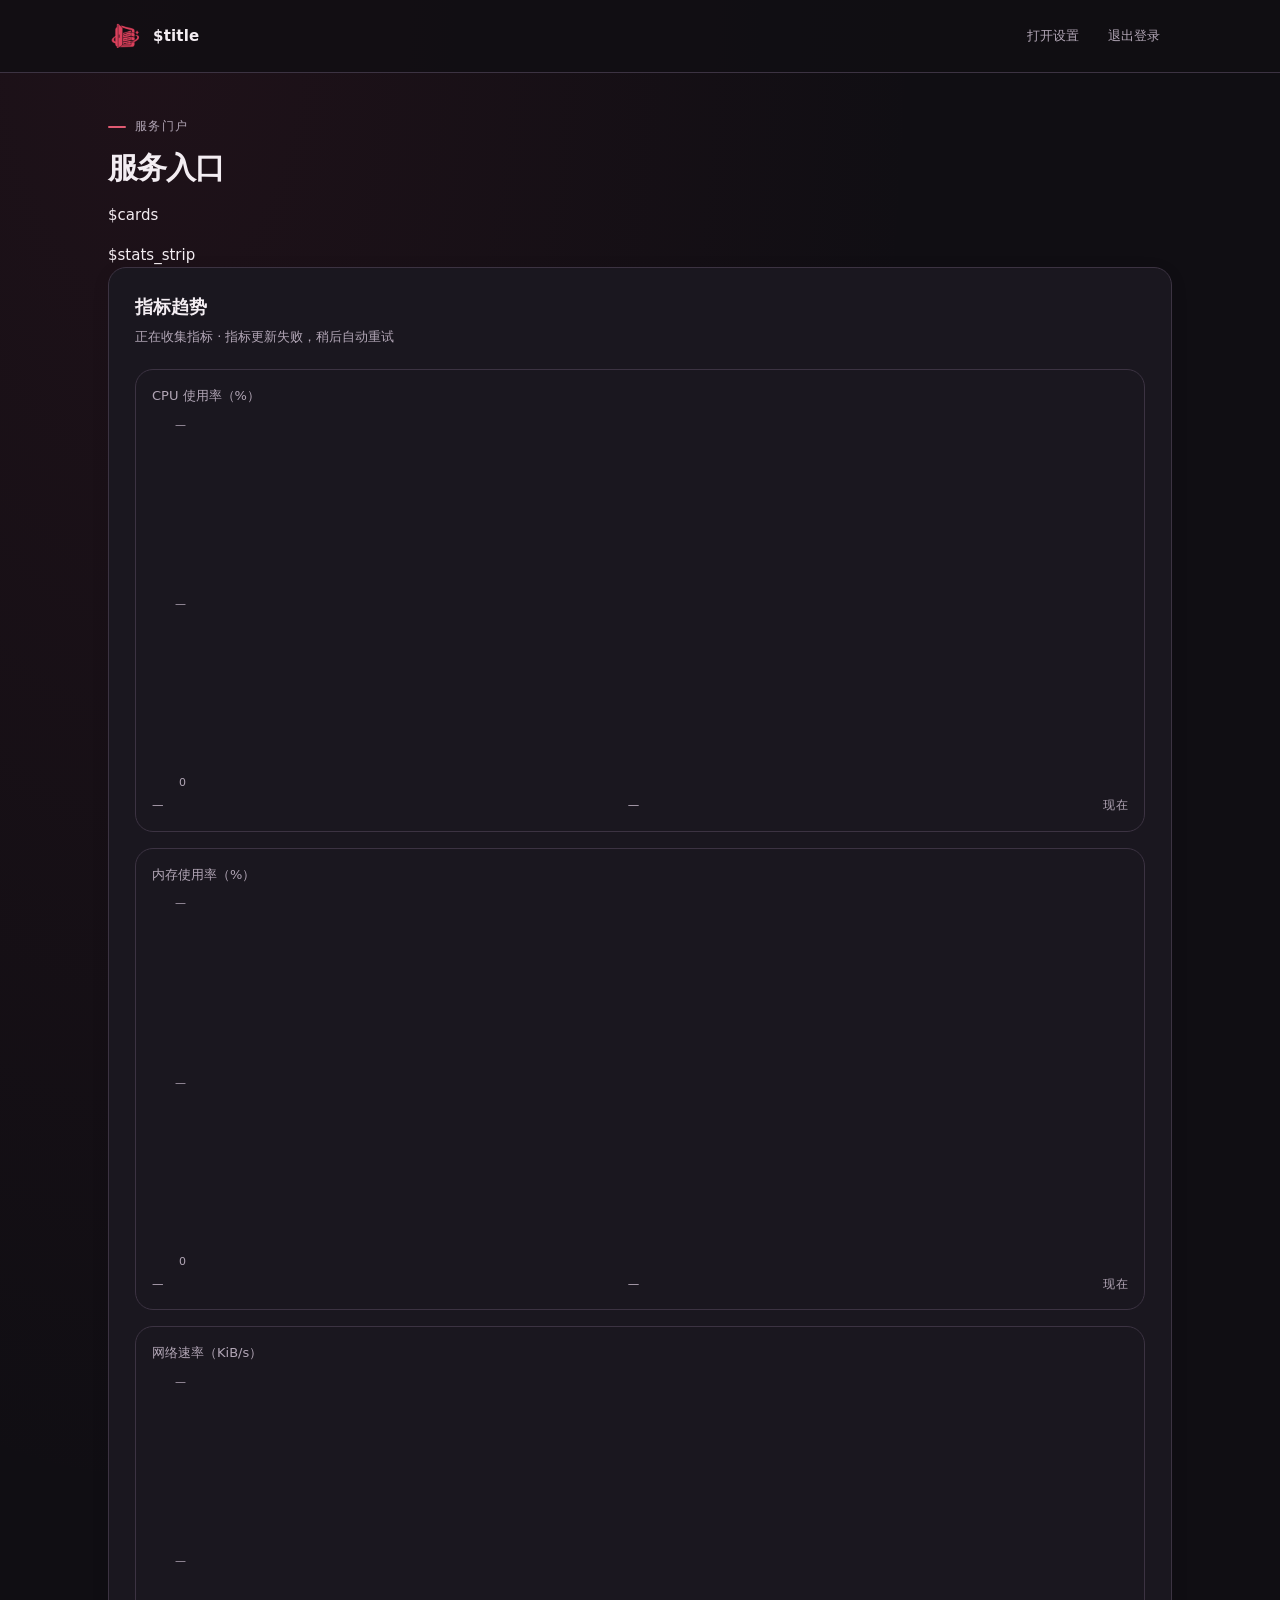
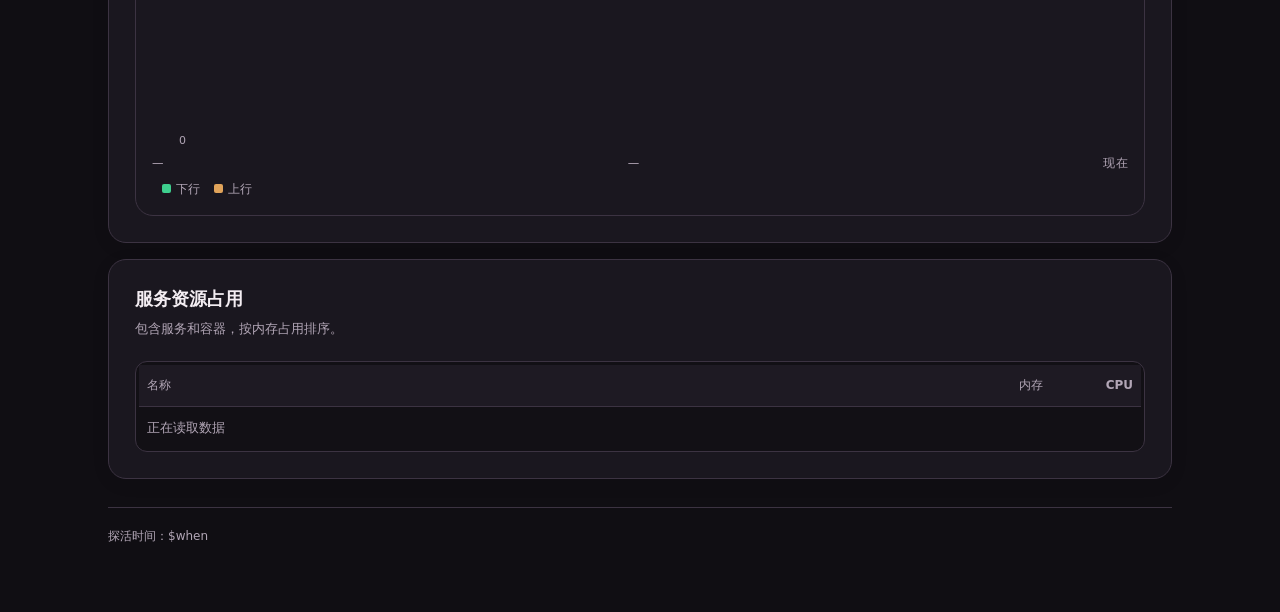
==== commit 564300db: "Hand the repo to a full-access review and keep what held up Codex rewrote the weak parts directly. B" ====
--- a/templates/index.html
+++ b/templates/index.html
@@ -16,7 +16,7 @@
     <div class="brand"><img class="brand-img" src="/static/icon-192.png" alt="" width="34" height="34" aria-hidden="true"><span class="brand-name">$title</span></div>
     <nav class="topnav" aria-label="主导航">
       <a class="navlink" href="/admin">打开设置</a>
-      <a class="navlink" href="/logout">退出登录</a>
+      <form method="post" action="/logout" class="navform"><button type="submit" class="navlink">退出登录</button></form>
     </nav>
   </div>
 </header>
@@ -37,22 +37,22 @@
   <section class="panel" aria-labelledby="chart-title">
     <div class="panel-heading">
       <h2 class="panel-title" id="chart-title">指标趋势</h2>
-      <p class="panel-hint"><span id="span">最近 6 分钟</span> · <span id="stamp">—</span></p>
+      <p class="panel-hint"><span id="span">正在收集指标</span> · <span id="stamp" role="status">—</span></p>
     </div>
     <div class="chart-row three">
       <div class="chart-box">
         <p class="chart-title">CPU 使用率（%）</p>
-        <div class="chart-plot"><div class="chart-y" aria-hidden="true"><span id="y-top-1">—</span><span id="y-mid-1">—</span><span id="y-bot-1">0</span></div><canvas id="c-cpu" height="120"></canvas></div>
+        <div class="chart-plot"><div class="chart-y" aria-hidden="true"><span id="y-top-1">—</span><span id="y-mid-1">—</span><span id="y-bot-1">0</span></div><canvas id="c-cpu" height="120" role="img" aria-label="CPU 使用率趋势">请查看资源概览数值。</canvas></div>
         <p class="chart-axis"><span id="ax-left-1">—</span><span id="ax-mid-1">—</span><span id="ax-right-1">现在</span></p>
       </div>
       <div class="chart-box">
         <p class="chart-title">内存使用率（%）</p>
-        <div class="chart-plot"><div class="chart-y" aria-hidden="true"><span id="y-top-2">—</span><span id="y-mid-2">—</span><span id="y-bot-2">0</span></div><canvas id="c-mem" height="120"></canvas></div>
+        <div class="chart-plot"><div class="chart-y" aria-hidden="true"><span id="y-top-2">—</span><span id="y-mid-2">—</span><span id="y-bot-2">0</span></div><canvas id="c-mem" height="120" role="img" aria-label="内存使用率趋势">请查看资源概览数值。</canvas></div>
         <p class="chart-axis"><span id="ax-left-2">—</span><span id="ax-mid-2">—</span><span id="ax-right-2">现在</span></p>
       </div>
       <div class="chart-box">
-        <p class="chart-title">网络速率（KB/s）</p>
-        <div class="chart-plot"><div class="chart-y" aria-hidden="true"><span id="y-top-3">—</span><span id="y-mid-3">—</span><span id="y-bot-3">0</span></div><canvas id="c-net" height="120"></canvas></div>
+        <p class="chart-title">网络速率（KiB/s）</p>
+        <div class="chart-plot"><div class="chart-y" aria-hidden="true"><span id="y-top-3">—</span><span id="y-mid-3">—</span><span id="y-bot-3">0</span></div><canvas id="c-net" height="120" role="img" aria-label="网络速率趋势">请查看资源概览数值。</canvas></div>
         <p class="chart-axis"><span id="ax-left-3">—</span><span id="ax-mid-3">—</span><span id="ax-right-3">现在</span></p>
         <p class="chart-legend"><span class="lg lg-rx"></span>下行 <span class="lg lg-tx"></span>上行</p>
       </div>
@@ -130,34 +130,44 @@
       ctx.fillStyle = x.fill; ctx.fill();
     });
   }
-  function push(a, v) { a.push(v); if (a.length > 4320) a.shift(); }   // 上限留够（最多 72 小时），实际窗口跟随后端
-
   function renderServices(list) {
     const tb = $('svc-rows');
-    if (!Array.isArray(list) || !list.length) return;
+    if (!Array.isArray(list) || !list.length) {
+      tb.innerHTML = '<tr><td colspan="3">暂无服务指标</td></tr>';
+      return;
+    }
+    const escapeText = value => String(value).replace(/[&<>"']/g, ch => ({'&':'&amp;','<':'&lt;','>':'&gt;','"':'&quot;',"'":'&#39;'}[ch]));
     const maxMem = Math.max.apply(null, list.map(x => x.mem_mb).concat([1]));
     tb.innerHTML = list.map(x => {
       const pct = Math.max(2, Math.round(100 * x.mem_mb / maxMem));
-      const cpu = x.cpu > 0 ? x.cpu.toFixed(1) + '%' : '—';
+      const cpu = x.cpu.toFixed(1) + '%';
       const mem = x.mem_mb.toFixed(1) + ' MB · ' + (x.mem_pct ?? 0).toFixed(1) + '%';
       const kind = x.kind === 'container' ? '容器' : '服务';
-      return '<tr><td><span class="svc-name">' + x.name + '</span><span class="svc-kind">' + kind + '</span>'
+      return '<tr><td><span class="svc-name">' + escapeText(x.name) + '</span><span class="svc-kind">' + kind + '</span>'
         + '<span class="svc-bar" style="width:' + pct + '%"></span></td>'
         + '<td class="svc-num">' + mem + '</td>'
         + '<td class="svc-num">' + cpu + '</td></tr>';
     }).join('');
   }
 
+  let fetching = false;
   async function tick() {
+    if (fetching) return;
+    fetching = true;
+    const controller = new AbortController();
+    const timeout = setTimeout(() => controller.abort(), 10000);
     try {
-      const r = await fetch('/api/metrics', { credentials: 'same-origin' });
-      if (!r.ok) return;
+      const r = await fetch('/api/metrics', { credentials: 'same-origin', signal: controller.signal });
+      if (r.status === 401 || r.redirected) {
+        $('stamp').textContent = '会话已失效，请重新登录';
+        return;
+      }
+      if (!r.ok) throw new Error('指标暂不可用');
       const d = await r.json();
 
-      $('stamp').textContent = '已运行 ' + d.uptime_h + ' 小时 · 更新于 ' + new Date(d.ts * 1000).toLocaleTimeString();
+      $('stamp').textContent = '已运行 ' + d.uptime_h + ' 小时 · 更新于 ' + new Date(d.ts * 1000).toLocaleTimeString() + (d.degraded ? ' · 数据可能延迟' : '');
 
       const hist = Array.isArray(d.history) ? d.history : [];
-      const n = hist.length;
       const clock = ts => {
         const dt = new Date(ts * 1000);
         const hh = String(dt.getHours()).padStart(2, '0');
@@ -172,14 +182,15 @@
         const h = sec / 3600;
         return (h >= 10 ? Math.round(h) : h.toFixed(1)) + ' 小时';
       };
-      const lastTs = hist.length ? hist[hist.length - 1].ts : null;
-      if (s.cpu.length === 0 && n) {
-        hist.forEach(h => { push(s.ts, h.ts); push(s.cpu, h.cpu); push(s.mem, h.mem_pct); push(s.rx, h.rx_kbs); push(s.tx, h.tx_kbs); });
-      } else if (lastTs !== null && s.ts[s.ts.length - 1] !== lastTs) {
-        // 后端是分钟桶：只有开了新桶才加点，别每个 tick 都塞
-        const h = hist[hist.length - 1];
-        push(s.ts, h.ts); push(s.cpu, h.cpu); push(s.mem, h.mem_pct); push(s.rx, h.rx_kbs); push(s.tx, h.tx_kbs);
-      }
+      // 完整使用后端窗口，当前桶均值、断线补点、模式切换和淘汰都会立即反映。
+      s.ts = hist.map(h => h.ts);
+      s.cpu = hist.map(h => h.cpu);
+      s.mem = hist.map(h => h.mem_pct);
+      s.rx = hist.map(h => h.rx_kbs);
+      s.tx = hist.map(h => h.tx_kbs);
+      $('c-cpu').setAttribute('aria-label', 'CPU 当前使用率 ' + d.cpu + '%');
+      $('c-mem').setAttribute('aria-label', '内存当前使用率 ' + d.mem_pct + '%');
+      $('c-net').setAttribute('aria-label', '下行 ' + d.rx_kbs + ' KiB/s，上行 ' + d.tx_kbs + ' KiB/s');
 
       // 横轴不预留未来：从第一个点画到最后一个点，跨度就是已存到的时间
       const have = s.ts.length;
@@ -200,14 +211,19 @@
       // 网络纵轴取整到好看的档（10/20/50/100…），避免出现 74 这种怪刻度
       const NICE = [10, 20, 50, 100, 200, 500, 1000, 2000, 5000, 10000, 20000, 50000];
       const peak = Math.max.apply(null, s.rx.concat(s.tx).concat([0]));
-      const netMax = NICE.find(v => v >= peak * 1.15) || NICE[NICE.length - 1];
+      const netMax = NICE.find(v => v >= peak * 1.15) || Math.ceil(peak * 1.15 / 10000) * 10000;
       draw($('c-net'), [
         { data: s.rx, ts: s.ts, max: netMax, color: '#3ecf8e', fill: 'rgba(62,207,142,0.10)' },
         { data: s.tx, ts: s.ts, max: netMax, color: '#e0a35a', fill: 'rgba(224,163,90,0.10)' }
       ], netMax, '', t0, t1);
 
       renderServices(d.services);
-    } catch (e) {}
+    } catch (e) {
+      $('stamp').textContent = '指标更新失败，稍后自动重试';
+    } finally {
+      clearTimeout(timeout);
+      fetching = false;
+    }
   }
   tick(); setInterval(tick, 3000);
   window.addEventListener('resize', tick);
--- a/static/style.css
+++ b/static/style.css
@@ -299,3 +299,27 @@
 .settings-unit{color:var(--muted);font-size:13px}
 .settings-note{margin:0;color:var(--muted);font-size:12.5px;line-height:1.6}
 .settings .check{font-size:13.5px}
+/* 退出登录做成 POST 表单，外观仍像导航链接 */
+.navform{display:inline;margin:0}
+button.navlink{border:0;background:transparent;font:inherit;color:inherit;cursor:pointer}
+
+/* 长标题和窄屏保持在容器内；详情表无需沿用卡片编辑表的最小宽度。 */
+.bar-inner{flex-wrap:wrap}
+.brand-name{white-space:normal;overflow-wrap:anywhere}
+.brand-img{flex-shrink:0}
+.hero-title,.hero-sub,.auth-title,.svc-name{overflow-wrap:anywhere}
+.topnav{flex-wrap:wrap}
+.detail-table{min-width:0;table-layout:auto}
+.detail-table th:first-child{width:9em;text-align:left}
+.detail-table td{overflow-wrap:anywhere}
+.detail-table th:last-child{width:auto;text-align:left}
+.card .pill{white-space:normal;overflow-wrap:anywhere;max-width:45%}
+.chart-box{min-width:0}
+.chart-plot canvas{width:0}
+.svc-table th:first-child{text-align:left}
+@media (max-width:680px){
+  .svc-table th:nth-child(2),.svc-table td:nth-child(2){width:140px}
+  .svc-table th:nth-child(3),.svc-table td:nth-child(3){width:64px}
+  .svc-kind{display:block;width:fit-content;margin:4px 0 0}
+  .svc-num{white-space:normal;overflow-wrap:anywhere}
+}
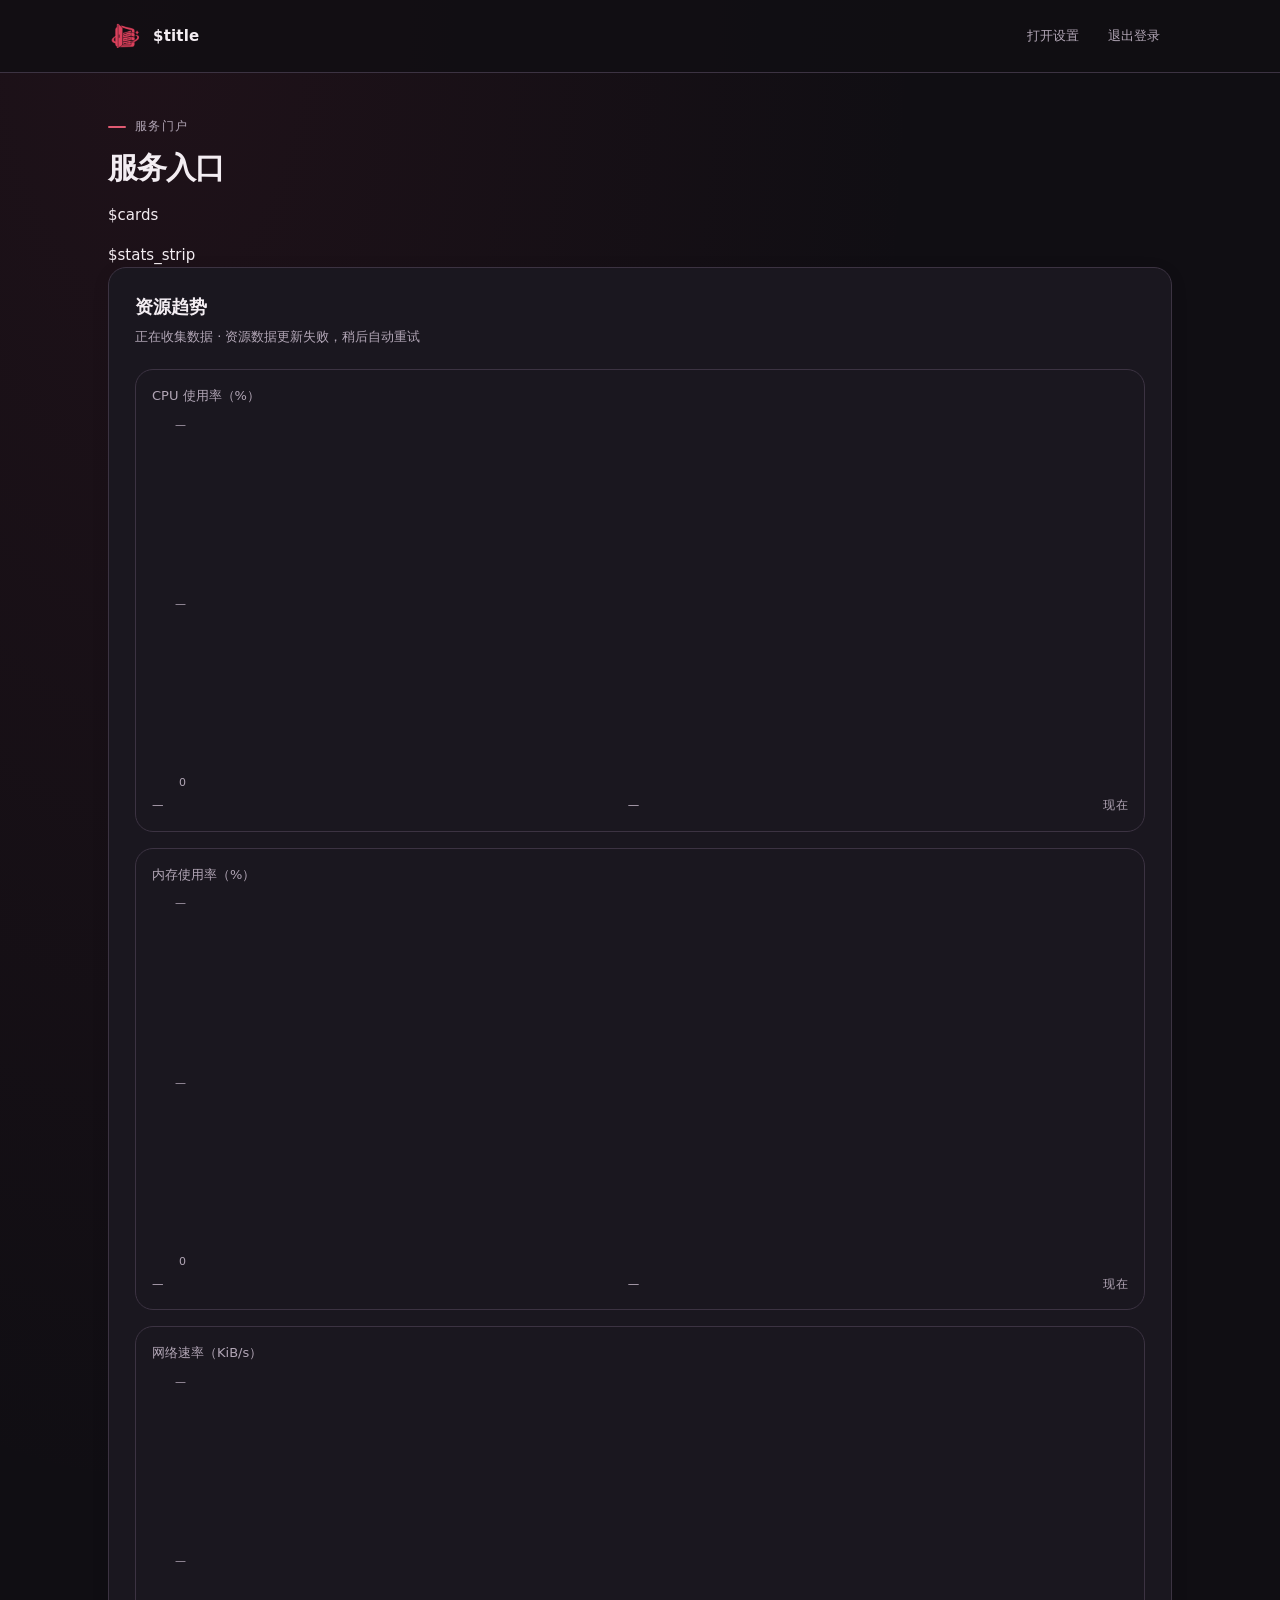
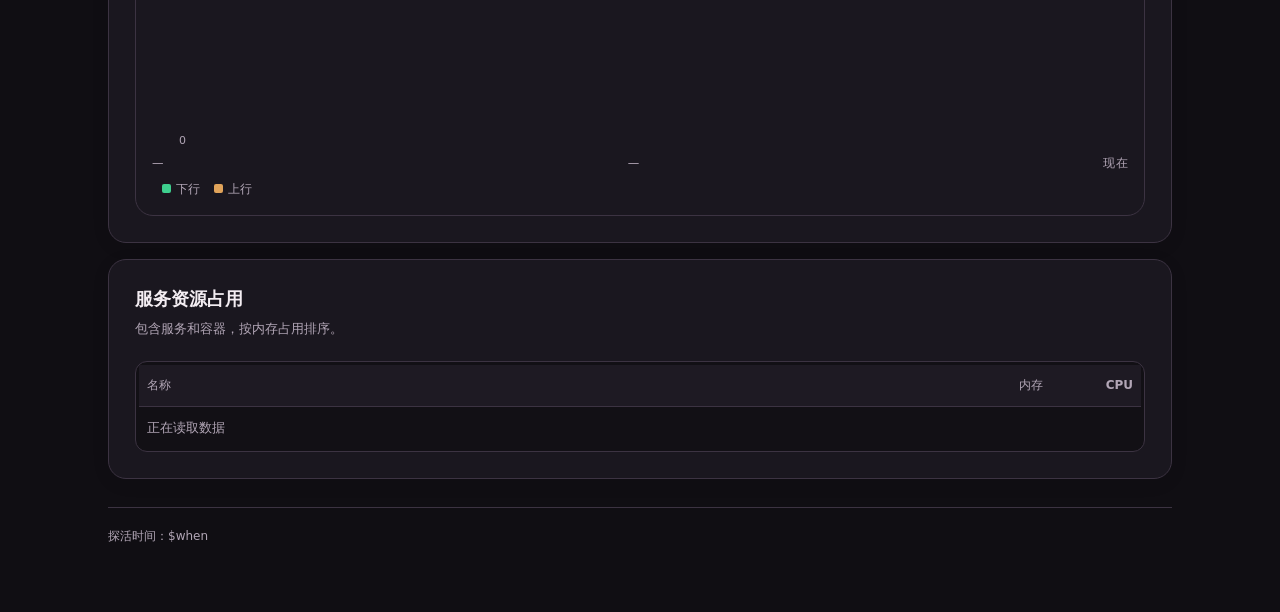
==== commit d0815635: "Call the charts resources again The copy pass translated metrics as 指标 throughout, which renamed a p" ====
--- a/templates/index.html
+++ b/templates/index.html
@@ -36,8 +36,8 @@
 
   <section class="panel" aria-labelledby="chart-title">
     <div class="panel-heading">
-      <h2 class="panel-title" id="chart-title">指标趋势</h2>
-      <p class="panel-hint"><span id="span">正在收集指标</span> · <span id="stamp" role="status">—</span></p>
+      <h2 class="panel-title" id="chart-title">资源趋势</h2>
+      <p class="panel-hint"><span id="span">正在收集数据</span> · <span id="stamp" role="status">—</span></p>
     </div>
     <div class="chart-row three">
       <div class="chart-box">
@@ -133,7 +133,7 @@
   function renderServices(list) {
     const tb = $('svc-rows');
     if (!Array.isArray(list) || !list.length) {
-      tb.innerHTML = '<tr><td colspan="3">暂无服务指标</td></tr>';
+      tb.innerHTML = '<tr><td colspan="3">暂无服务占用数据</td></tr>';
       return;
     }
     const escapeText = value => String(value).replace(/[&<>"']/g, ch => ({'&':'&amp;','<':'&lt;','>':'&gt;','"':'&quot;',"'":'&#39;'}[ch]));
@@ -162,7 +162,7 @@
         $('stamp').textContent = '会话已失效，请重新登录';
         return;
       }
-      if (!r.ok) throw new Error('指标暂不可用');
+      if (!r.ok) throw new Error('资源数据暂不可用');
       const d = await r.json();
 
       $('stamp').textContent = '已运行 ' + d.uptime_h + ' 小时 · 更新于 ' + new Date(d.ts * 1000).toLocaleTimeString() + (d.degraded ? ' · 数据可能延迟' : '');
@@ -198,7 +198,7 @@
       const t1 = have ? s.ts[have - 1] : d.ts;
       const winSec = Math.max(0, t1 - t0);
       const spanSec = winSec;
-      $('span').textContent = have < 2 ? '正在收集指标' : '最近 ' + human(spanSec);
+      $('span').textContent = have < 2 ? '正在收集数据' : '最近 ' + human(spanSec);
       const labels = [clock(t0), clock(Math.round((t0 + t1) / 2)), clock(t1)];
       ['1', '2', '3'].forEach(k => {
         $('ax-left-' + k).textContent = labels[0];
@@ -219,7 +219,7 @@
 
       renderServices(d.services);
     } catch (e) {
-      $('stamp').textContent = '指标更新失败，稍后自动重试';
+      $('stamp').textContent = '资源数据更新失败，稍后自动重试';
     } finally {
       clearTimeout(timeout);
       fetching = false;
